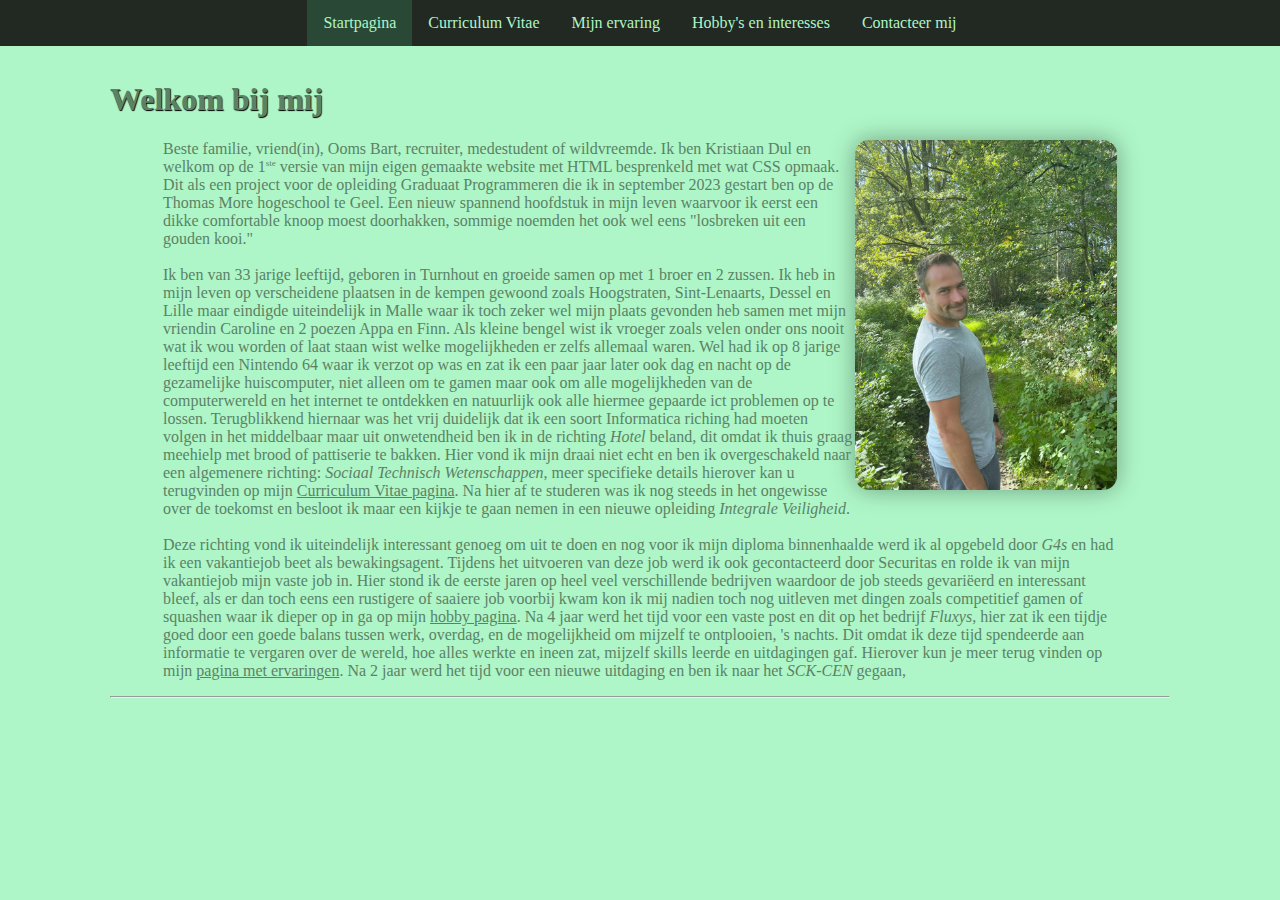
==== index.html @ ca571c6f "1ste upload van alle paginas en afbeeldingen" ====
<!DOCTYPE html>
<html lang="en">
<head>
    <meta charset="UTF-8">
    <meta name="viewport" content="width=device-width, initial-scale=1.0">
    <title>Project 1 Dul Kristiaan</title>
    <link rel="stylesheet" href="style.css">
    <style>
        body{
            background-color: #AEF6C7;
            color: #5B8266;
            padding:10px;
            margin-left: 100px;
            margin-right: 100px;
            margin-top: 50px;
        }

    </style>
</head>
<body>
    <nav>
        <ul class="navigatie1">
            <li class="active"><a href="index.html">Startpagina</a></li>
            <li class="inactive"><a href="cv.html">Curriculum Vitae</a></li>
            <li class="inactive"><a href="ervaring.html">Mijn ervaring</a></li>
            <li class="inactive"><a href="hobby.html">Hobby's en interesses</a></li>
            <li class="inactive"><a href="contact.html">Contacteer mij</a></li>
        </ul>
    </nav>

    <h1>Welkom bij mij</h1>
    <div>
        <p><img src="afbeeldingen/dulnatuur.jpg" class="imgindex" title="Kristiaan Dul" alt="Dulindenatuur"> Beste familie, vriend(in), Ooms Bart, recruiter, 
         medestudent of wildvreemde. Ik ben Kristiaan Dul en welkom op de 1<sup class="super">ste</sup> versie van mijn eigen gemaakte website met HTML besprenkeld met 
         wat CSS opmaak. Dit als een project voor de opleiding Graduaat Programmeren die ik in september 2023 gestart ben op de Thomas More hogeschool te Geel. 
         Een nieuw spannend hoofdstuk in mijn leven waarvoor ik eerst een dikke comfortable knoop moest doorhakken, sommige noemden het ook wel eens "losbreken uit een gouden kooi."
        <br> <br>
         Ik ben van 33 jarige leeftijd, geboren in Turnhout en groeide samen op met 1 broer en 2 zussen. Ik heb in mijn leven op verscheidene plaatsen in de kempen gewoond zoals 
         Hoogstraten, Sint-Lenaarts, Dessel en Lille maar eindigde uiteindelijk in Malle waar ik toch zeker wel mijn plaats gevonden heb samen met mijn vriendin Caroline en 2 poezen Appa en Finn. 
         Als kleine bengel wist ik vroeger zoals velen onder ons nooit wat ik wou worden of laat staan wist welke mogelijkheden er zelfs allemaal waren. Wel had ik op 8 jarige leeftijd 
         een Nintendo 64 waar ik verzot op was en zat ik een paar jaar later ook dag en nacht op de gezamelijke huiscomputer, niet alleen om te gamen maar ook om alle mogelijkheden van 
         de computerwereld en het internet te ontdekken en natuurlijk ook alle hiermee gepaarde ict problemen op te lossen. Terugblikkend hiernaar was het vrij duidelijk dat ik een soort Informatica 
         riching had moeten volgen in het middelbaar maar uit onwetendheid ben ik in de richting <i>Hotel</i> beland, dit omdat ik thuis graag meehielp met brood of pattiserie te bakken. 
         Hier vond ik mijn draai niet echt en ben ik overgeschakeld naar een algemenere richting: <i>Sociaal Technisch Wetenschappen</i>, meer specifieke details hierover kan u terugvinden op mijn 
         <a href="cv.html" title="Curriculum Vitae" class="linkindex">Curriculum Vitae pagina</a>. Na hier af te studeren was ik nog steeds in het ongewisse over de toekomst en besloot ik maar een 
         kijkje te gaan nemen in een nieuwe opleiding <i>Integrale Veiligheid</i>. 
        <br> <br>
        Deze richting vond ik uiteindelijk interessant genoeg om uit te doen en nog voor ik mijn diploma binnenhaalde werd ik al opgebeld door <i>G4s</i> en had ik een vakantiejob beet als bewakingsagent. 
        Tijdens het uitvoeren van deze job werd ik ook gecontacteerd door Securitas en rolde ik van mijn vakantiejob mijn vaste job in. Hier stond ik de eerste jaren op heel veel verschillende bedrijven 
        waardoor de job steeds gevariëerd en interessant bleef, als er dan toch eens een rustigere of saaiere job voorbij kwam kon ik mij nadien toch nog uitleven met dingen zoals competitief 
        gamen of squashen waar ik dieper op in ga op mijn <a href="hobby.html" title="Hobbies" class="linkindex">hobby pagina</a>. Na 4 jaar werd het tijd voor een vaste post en dit op het bedrijf 
        <i>Fluxys</i>, hier zat ik een tijdje goed door een goede balans tussen werk, overdag, en de mogelijkheid om mijzelf te ontplooien, 's nachts. Dit omdat ik deze tijd spendeerde aan informatie 
        te vergaren over de wereld, hoe alles werkte en ineen zat, mijzelf skills leerde en uitdagingen gaf. Hierover kun je meer terug vinden op mijn <a href="ervaring.html" title="Ervaringen" class="linkindex">pagina met ervaringen</a>. 
        Na 2 jaar werd het tijd voor een nieuwe uitdaging en ben ik naar het <i>SCK-CEN</i> gegaan, 
    </p>
    </div>
    <hr>
</body>
</html>
---- style.css ----
/* -----algemene stijl----- moet nog alternatieve font komen*/
body{
    font-family: Sylfaen;
}
div{
    padding-left: 5%;
    padding-right: 5%;
}
h1, h2{
    text-shadow: 0.7px 0.7px 1px #000;
}

.super{
    font-size: xx-small;
}

    /* ----- navigatie balk ----- */
.navigatie1{
    top: 0;
    left: 0;
    right: 0;
    background-color: #212922;
    position: fixed; 
    width: 100%;
    display: flex;
    justify-content: center;
}
.navigatie1 a{
    display:flex;
    padding-top: 14px;
    padding-bottom: 14px;
    padding-left: 16px;
    padding-right: 16px;
    color: #AEF6C7;
    text-decoration: none;
}
ul {
    list-style-type: none;
    margin: 0;
    padding: 0;
    display: flex;
}
.navigatie1 li{
    float: left;
}
.inactive:hover{
    background-color: #3E6259;
    opacity: 80%;
}
.active{
    background-color: #294936;
}
.active:hover{
    background-color: #294936;
    opacity: 80%;
}

    /* ----- Startpagina of Index----- */
.imgindex{
    width: auto;
    height: 350px;
    float: right;
    border-radius: 14px;
    box-shadow: 0 0 25px rgba(0, 0, 0, 0.35);
}
.linkindex{
    color: #5B8266;
}

    /* ----- Tabel of Curriculum Vitae ----- */
.tabel {
    border-collapse: collapse;
    border-radius: 15px 15px 0 0;
    overflow: hidden;
    font-size: 0.9em;
    min-width: 400px;
    box-shadow: 0 0 25px rgba(0, 0, 0, 0.55);
    width: 100%;
    caption-side: bottom;
    background-color: #294936;
}

.tabel td{    
    border-bottom: #212922 1.2px solid;
    border-right: #212922 1.2px solid;
    height: 35px;
}
.tabeltitel{
    padding-left: 20px;
    font-weight: 700;
    font-size: larger;
}
.tabeltitel2{
    text-align: center;
}
.bgcolmns{
    background-color: #AEF6C7;
    color: #294936;
    padding-left: 30px;
}
.bgcolmns2{
    background-color: #9af3b9 ;
    color: #294936;
    padding-left: 30px;
}
#fotocolumn1{
    width: 200px;
}


/* ----- Ervarings pagina ----- */



/* ----- Hobby Pagina ----- */
.containertitel{
    width: 25%;
    height: 30px;
    display: flex;
    padding: 0px;
    padding-top: 0px;
    padding-left: 0px;
    margin-bottom: 0px;   
    border-radius: 15px 15px 0px 0px;
    overflow: hidden; 
    box-shadow: 0 0 25px rgba(0, 0, 0, 0.55);
    background-color: #294936;
    color: #AEF6C7;
}
.container2eerste{
    width: 90%;
    display: flex;
    padding: 0px;
    padding-top: 0px;
    padding-left: 0px;
    margin-bottom: 30px;
    margin-left: 5%;
    border-radius: 0px 15px 15px 15px;
    overflow: hidden;
    border-bottom: #212922 solid 1.5px; 
    box-shadow: 0 0 25px rgba(0, 0, 0, 0.55);
    background-color: #AEF6C7;
    color: #294936;
}
.container2rest{
    width: 90%;
    display: flex;
    padding: 0px;
    padding-top: 0px;
    padding-left: 0px;
    margin-bottom: 30px;
    margin-left: 5%;
    border-radius: 15px 15px 15px 15px;
    overflow: hidden;
    border-bottom: #212922 solid 1.5px; 
    box-shadow: 0 0 25px rgba(0, 0, 0, 0.55);
    background-color: #AEF6C7;
    color: #294936;
}
.h2hobby{
    margin-left: 20px;
    margin-top: 2px;
    margin-bottom: 0;
    padding: 0;
    font-size: larger;
}
p1{
    margin-left: 10px;
    margin-top: 5px;
}
.imghobby{
    width: 300px;
    height: auto;
}

/* ----- Contact pagina ----- */
.contact{
    float: right;

}
form{
    width: 30%;
    max-width: 245px;
    min-width: 245px;
    padding: 12px 20px;
    margin-left: 5%;
    border-radius: 15px 15px 15px 15px;
    border-bottom: #212922 solid 1.5px; 
    box-shadow: 0 0 25px rgba(0, 0, 0, 0.55);
    background-color: #294936;
    color: #AEF6C7;
}
.divform{
    padding: 2.5px;
}

.invoer{
    background-color: #78ce96;
    display: flex;
}

.imgcontact{
    width: 550px;
    height: auto;
    border-radius: 15px 15px 15px 15px;
    border-bottom: #212922 solid 1.5px; 
    box-shadow: 0 0 25px rgba(0, 0, 0, 0.55);
}
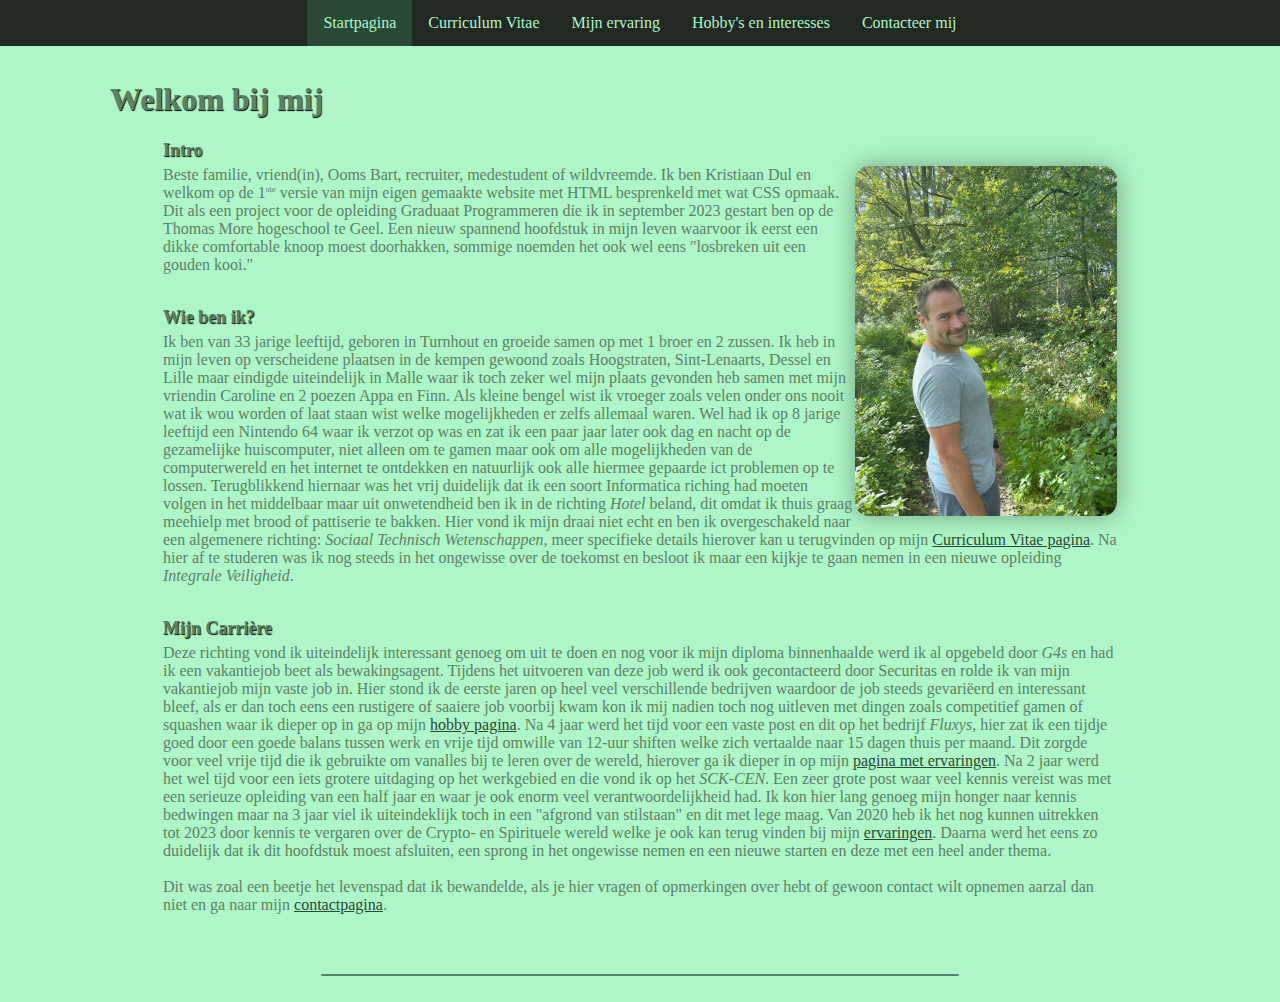
==== commit 9b1fff9a: "2de update van mijn website, bijna klaar" ====
--- a/index.html
+++ b/index.html
@@ -13,6 +13,10 @@
             margin-left: 100px;
             margin-right: 100px;
             margin-top: 50px;
+        }
+        h2{
+            font-size: large;
+            margin-bottom: 5px;
         }
 
     </style>
@@ -30,11 +34,13 @@
 
     <h1>Welkom bij mij</h1>
     <div>
-        <p><img src="afbeeldingen/dulnatuur.jpg" class="imgindex" title="Kristiaan Dul" alt="Dulindenatuur"> Beste familie, vriend(in), Ooms Bart, recruiter, 
+        
+        <p><h2>Intro</h2><img src="afbeeldingen/dulnatuur.jpg" class="imgindex" title="Kristiaan Dul" alt="Dulindenatuur"> Beste familie, vriend(in), Ooms Bart, recruiter, 
          medestudent of wildvreemde. Ik ben Kristiaan Dul en welkom op de 1<sup class="super">ste</sup> versie van mijn eigen gemaakte website met HTML besprenkeld met 
          wat CSS opmaak. Dit als een project voor de opleiding Graduaat Programmeren die ik in september 2023 gestart ben op de Thomas More hogeschool te Geel. 
          Een nieuw spannend hoofdstuk in mijn leven waarvoor ik eerst een dikke comfortable knoop moest doorhakken, sommige noemden het ook wel eens "losbreken uit een gouden kooi."
         <br> <br>
+        <h2>Wie ben ik?</h2>
          Ik ben van 33 jarige leeftijd, geboren in Turnhout en groeide samen op met 1 broer en 2 zussen. Ik heb in mijn leven op verscheidene plaatsen in de kempen gewoond zoals 
          Hoogstraten, Sint-Lenaarts, Dessel en Lille maar eindigde uiteindelijk in Malle waar ik toch zeker wel mijn plaats gevonden heb samen met mijn vriendin Caroline en 2 poezen Appa en Finn. 
          Als kleine bengel wist ik vroeger zoals velen onder ons nooit wat ik wou worden of laat staan wist welke mogelijkheden er zelfs allemaal waren. Wel had ik op 8 jarige leeftijd 
@@ -45,15 +51,22 @@
          <a href="cv.html" title="Curriculum Vitae" class="linkindex">Curriculum Vitae pagina</a>. Na hier af te studeren was ik nog steeds in het ongewisse over de toekomst en besloot ik maar een 
          kijkje te gaan nemen in een nieuwe opleiding <i>Integrale Veiligheid</i>. 
         <br> <br>
+        <h2>Mijn Carrière</h2>
         Deze richting vond ik uiteindelijk interessant genoeg om uit te doen en nog voor ik mijn diploma binnenhaalde werd ik al opgebeld door <i>G4s</i> en had ik een vakantiejob beet als bewakingsagent. 
         Tijdens het uitvoeren van deze job werd ik ook gecontacteerd door Securitas en rolde ik van mijn vakantiejob mijn vaste job in. Hier stond ik de eerste jaren op heel veel verschillende bedrijven 
         waardoor de job steeds gevariëerd en interessant bleef, als er dan toch eens een rustigere of saaiere job voorbij kwam kon ik mij nadien toch nog uitleven met dingen zoals competitief 
         gamen of squashen waar ik dieper op in ga op mijn <a href="hobby.html" title="Hobbies" class="linkindex">hobby pagina</a>. Na 4 jaar werd het tijd voor een vaste post en dit op het bedrijf 
-        <i>Fluxys</i>, hier zat ik een tijdje goed door een goede balans tussen werk, overdag, en de mogelijkheid om mijzelf te ontplooien, 's nachts. Dit omdat ik deze tijd spendeerde aan informatie 
-        te vergaren over de wereld, hoe alles werkte en ineen zat, mijzelf skills leerde en uitdagingen gaf. Hierover kun je meer terug vinden op mijn <a href="ervaring.html" title="Ervaringen" class="linkindex">pagina met ervaringen</a>. 
-        Na 2 jaar werd het tijd voor een nieuwe uitdaging en ben ik naar het <i>SCK-CEN</i> gegaan, 
+        <i>Fluxys</i>, hier zat ik een tijdje goed door een goede balans tussen werk en vrije tijd omwille van 12-uur shiften welke zich vertaalde naar 15 dagen thuis per maand. Dit zorgde voor veel vrije tijd 
+        die ik gebruikte om vanalles bij te leren over de wereld, hierover ga ik dieper in op mijn <a href="ervaring.html" title="Ervaringen" class="linkindex">pagina met ervaringen</a>. 
+        Na 2 jaar werd het wel tijd voor een iets grotere uitdaging op het werkgebied en die vond ik op het <i>SCK-CEN</i>. Een zeer grote post waar veel kennis vereist was met een serieuze opleiding van 
+        een half jaar en waar je ook enorm veel verantwoordelijkheid had. Ik kon hier lang genoeg mijn honger naar kennis bedwingen maar na 3 jaar viel ik uiteindeklijk toch in een "afgrond van stilstaan" en dit met lege maag. 
+        Van 2020 heb ik het nog kunnen uitrekken tot 2023 door kennis te vergaren over de Crypto- en Spirituele wereld welke je ook kan terug vinden bij mijn <a href="ervaring.html" title="Ervaringen" class="linkindex">ervaringen</a>. 
+        Daarna werd het eens zo duidelijk dat ik dit hoofdstuk moest afsluiten, een sprong in het ongewisse nemen en een nieuwe starten en deze met een heel ander thema.
+        <br><br>
+        Dit was zoal een beetje het levenspad dat ik bewandelde, als je hier vragen of opmerkingen over hebt of gewoon contact wilt opnemen aarzal dan niet en ga naar mijn <a href="contact.html" title="Contact" class="linkindex">contactpagina</a>.
     </p>
     </div>
+    <br><br>
     <hr>
 </body>
 </html>--- a/style.css
+++ b/style.css
@@ -12,6 +12,25 @@
 
 .super{
     font-size: xx-small;
+}
+hr{
+    width: 60%;
+    border: #5B8266 solid 1.5px;
+    border-radius: 2px;
+}
+.linkindex{ 
+    color: #294936;
+}
+.linkindex:hover{
+    background-color: #5B8266;
+    color: #AEF6C7;
+}
+.linkindex:visited:hover{
+    background-color: #5B8266;
+    color: #AEF6C7;
+}
+.linkindex:visited{
+    color: #5B8266;
 }
 
     /* ----- navigatie balk ----- */
@@ -63,8 +82,19 @@
     border-radius: 14px;
     box-shadow: 0 0 25px rgba(0, 0, 0, 0.35);
 }
-.linkindex{
-    color: #5B8266;
+.divindex{
+    width: 70%;
+    height: 30px;
+    display: flex;
+    padding: 0px;
+    padding-top: 0px;
+    padding-left: 0px;
+    margin-bottom: 0px;   
+    border-radius: 15px 15px 0px 0px;
+    overflow: hidden; 
+    box-shadow: 0 0 25px rgba(0, 0, 0, 0.55);
+    background-color: #294936;
+    color: #AEF6C7;
 }
 
     /* ----- Tabel of Curriculum Vitae ----- */
@@ -108,8 +138,16 @@
 }
 
 
-/* ----- Ervarings pagina ----- */
-
+/* ----- Ervaring pagina ----- */
+.lijst{
+    margin-left: 40%;
+    background-color: #294936;
+    border: #294936 solid 8px;
+    color: #AEF6C7;
+    border-radius: 8px;
+    width: fit-content;
+    box-shadow: 0 0 25px rgba(0, 0, 0, 0.55);
+}
 
 
 /* ----- Hobby Pagina ----- */
@@ -166,7 +204,7 @@
 }
 p1{
     margin-left: 10px;
-    margin-top: 5px;
+    margin-top: 10px;
 }
 .imghobby{
     width: 300px;
@@ -176,19 +214,29 @@
 /* ----- Contact pagina ----- */
 .contact{
     float: right;
-
+    max-width: 160px;
+    min-width: 160px;
+    padding: 12px 20px;
+    margin-left: 5%;
+    border-radius: 15px 15px 15px 15px;
+    border-bottom: #212922 solid 1.5px; 
+    box-shadow: 0 0 25px rgba(0, 0, 0, 0.55);
+    background-color: #294936;
+    color: #AEF6C7;
 }
 form{
     width: 30%;
     max-width: 245px;
     min-width: 245px;
     padding: 12px 20px;
-    margin-left: 5%;
-    border-radius: 15px 15px 15px 15px;
-    border-bottom: #212922 solid 1.5px; 
-    box-shadow: 0 0 25px rgba(0, 0, 0, 0.55);
-    background-color: #294936;
-    color: #AEF6C7;
+    border-radius: 15px 15px 15px 15px;
+    border-bottom: #212922 solid 1.5px; 
+    box-shadow: 0 0 25px rgba(0, 0, 0, 0.55);
+    background-color: #294936;
+    color: #AEF6C7;
+    position: absolute;
+    left: 32%;
+    right: 32%;
 }
 .divform{
     padding: 2.5px;
@@ -200,8 +248,9 @@
 }
 
 .imgcontact{
-    width: 550px;
+    width: 90%;
     height: auto;
+    margin-left: 5%;
     border-radius: 15px 15px 15px 15px;
     border-bottom: #212922 solid 1.5px; 
     box-shadow: 0 0 25px rgba(0, 0, 0, 0.55);
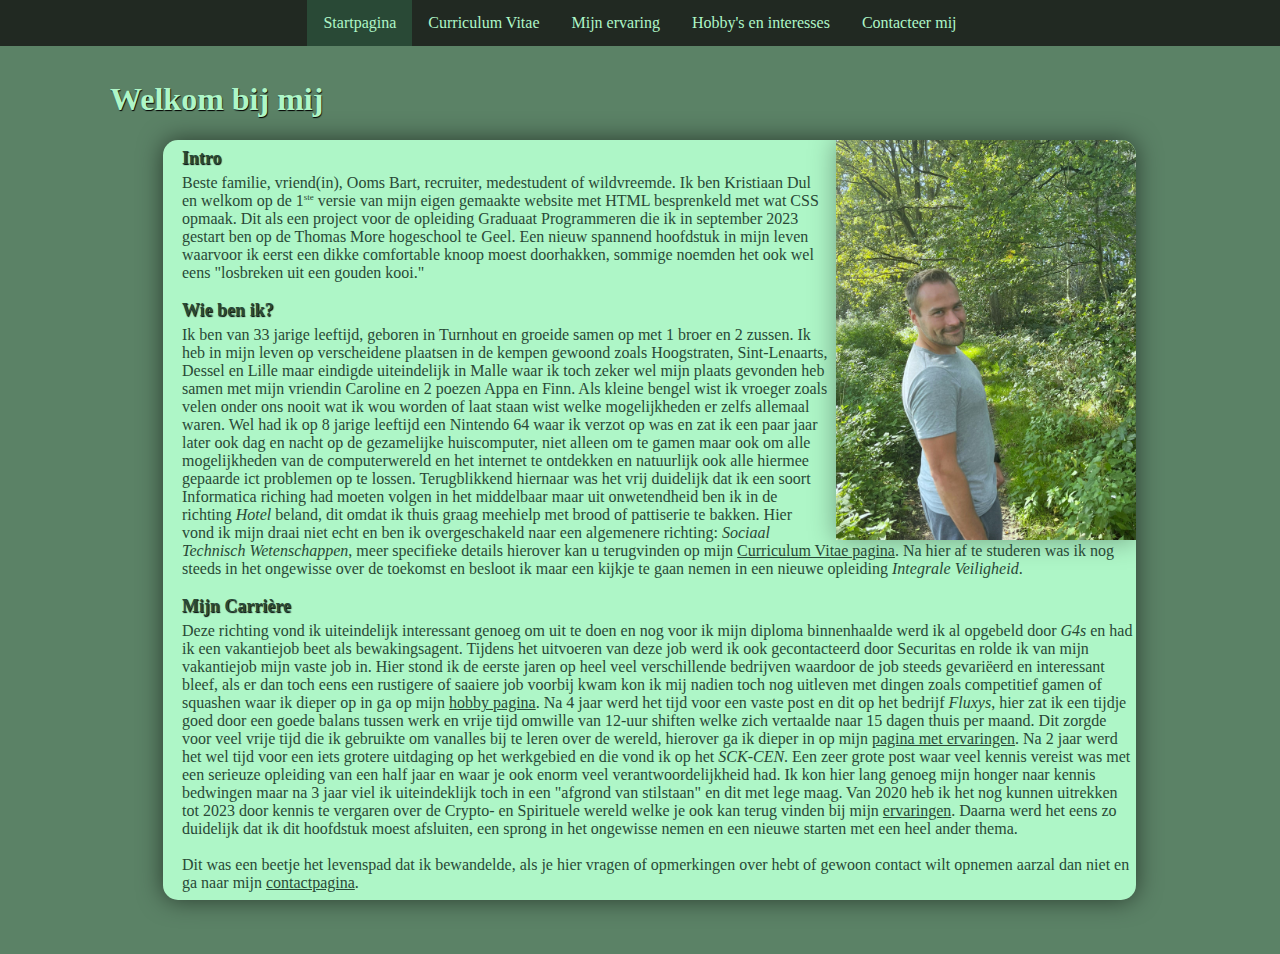
==== commit 709aace2: "website is klaar, misschien nog een paar dingen controleren en aanpassen vóór 0:00u" ====
--- a/index.html
+++ b/index.html
@@ -1,25 +1,11 @@
 <!DOCTYPE html>
 <html lang="en">
 <head>
+    <link rel="icon" href="afbeeldingen/faviconDK.png" type="image/x-icon">
     <meta charset="UTF-8">
     <meta name="viewport" content="width=device-width, initial-scale=1.0">
     <title>Project 1 Dul Kristiaan</title>
     <link rel="stylesheet" href="style.css">
-    <style>
-        body{
-            background-color: #AEF6C7;
-            color: #5B8266;
-            padding:10px;
-            margin-left: 100px;
-            margin-right: 100px;
-            margin-top: 50px;
-        }
-        h2{
-            font-size: large;
-            margin-bottom: 5px;
-        }
-
-    </style>
 </head>
 <body>
     <nav>
@@ -33,40 +19,41 @@
     </nav>
 
     <h1>Welkom bij mij</h1>
-    <div>
-        
-        <p><h2>Intro</h2><img src="afbeeldingen/dulnatuur.jpg" class="imgindex" title="Kristiaan Dul" alt="Dulindenatuur"> Beste familie, vriend(in), Ooms Bart, recruiter, 
-         medestudent of wildvreemde. Ik ben Kristiaan Dul en welkom op de 1<sup class="super">ste</sup> versie van mijn eigen gemaakte website met HTML besprenkeld met 
-         wat CSS opmaak. Dit als een project voor de opleiding Graduaat Programmeren die ik in september 2023 gestart ben op de Thomas More hogeschool te Geel. 
-         Een nieuw spannend hoofdstuk in mijn leven waarvoor ik eerst een dikke comfortable knoop moest doorhakken, sommige noemden het ook wel eens "losbreken uit een gouden kooi."
-        <br> <br>
-        <h2>Wie ben ik?</h2>
-         Ik ben van 33 jarige leeftijd, geboren in Turnhout en groeide samen op met 1 broer en 2 zussen. Ik heb in mijn leven op verscheidene plaatsen in de kempen gewoond zoals 
-         Hoogstraten, Sint-Lenaarts, Dessel en Lille maar eindigde uiteindelijk in Malle waar ik toch zeker wel mijn plaats gevonden heb samen met mijn vriendin Caroline en 2 poezen Appa en Finn. 
-         Als kleine bengel wist ik vroeger zoals velen onder ons nooit wat ik wou worden of laat staan wist welke mogelijkheden er zelfs allemaal waren. Wel had ik op 8 jarige leeftijd 
-         een Nintendo 64 waar ik verzot op was en zat ik een paar jaar later ook dag en nacht op de gezamelijke huiscomputer, niet alleen om te gamen maar ook om alle mogelijkheden van 
-         de computerwereld en het internet te ontdekken en natuurlijk ook alle hiermee gepaarde ict problemen op te lossen. Terugblikkend hiernaar was het vrij duidelijk dat ik een soort Informatica 
-         riching had moeten volgen in het middelbaar maar uit onwetendheid ben ik in de richting <i>Hotel</i> beland, dit omdat ik thuis graag meehielp met brood of pattiserie te bakken. 
-         Hier vond ik mijn draai niet echt en ben ik overgeschakeld naar een algemenere richting: <i>Sociaal Technisch Wetenschappen</i>, meer specifieke details hierover kan u terugvinden op mijn 
-         <a href="cv.html" title="Curriculum Vitae" class="linkindex">Curriculum Vitae pagina</a>. Na hier af te studeren was ik nog steeds in het ongewisse over de toekomst en besloot ik maar een 
-         kijkje te gaan nemen in een nieuwe opleiding <i>Integrale Veiligheid</i>. 
-        <br> <br>
-        <h2>Mijn Carrière</h2>
-        Deze richting vond ik uiteindelijk interessant genoeg om uit te doen en nog voor ik mijn diploma binnenhaalde werd ik al opgebeld door <i>G4s</i> en had ik een vakantiejob beet als bewakingsagent. 
-        Tijdens het uitvoeren van deze job werd ik ook gecontacteerd door Securitas en rolde ik van mijn vakantiejob mijn vaste job in. Hier stond ik de eerste jaren op heel veel verschillende bedrijven 
-        waardoor de job steeds gevariëerd en interessant bleef, als er dan toch eens een rustigere of saaiere job voorbij kwam kon ik mij nadien toch nog uitleven met dingen zoals competitief 
-        gamen of squashen waar ik dieper op in ga op mijn <a href="hobby.html" title="Hobbies" class="linkindex">hobby pagina</a>. Na 4 jaar werd het tijd voor een vaste post en dit op het bedrijf 
-        <i>Fluxys</i>, hier zat ik een tijdje goed door een goede balans tussen werk en vrije tijd omwille van 12-uur shiften welke zich vertaalde naar 15 dagen thuis per maand. Dit zorgde voor veel vrije tijd 
-        die ik gebruikte om vanalles bij te leren over de wereld, hierover ga ik dieper in op mijn <a href="ervaring.html" title="Ervaringen" class="linkindex">pagina met ervaringen</a>. 
-        Na 2 jaar werd het wel tijd voor een iets grotere uitdaging op het werkgebied en die vond ik op het <i>SCK-CEN</i>. Een zeer grote post waar veel kennis vereist was met een serieuze opleiding van 
-        een half jaar en waar je ook enorm veel verantwoordelijkheid had. Ik kon hier lang genoeg mijn honger naar kennis bedwingen maar na 3 jaar viel ik uiteindeklijk toch in een "afgrond van stilstaan" en dit met lege maag. 
-        Van 2020 heb ik het nog kunnen uitrekken tot 2023 door kennis te vergaren over de Crypto- en Spirituele wereld welke je ook kan terug vinden bij mijn <a href="ervaring.html" title="Ervaringen" class="linkindex">ervaringen</a>. 
-        Daarna werd het eens zo duidelijk dat ik dit hoofdstuk moest afsluiten, een sprong in het ongewisse nemen en een nieuwe starten en deze met een heel ander thema.
-        <br><br>
-        Dit was zoal een beetje het levenspad dat ik bewandelde, als je hier vragen of opmerkingen over hebt of gewoon contact wilt opnemen aarzal dan niet en ga naar mijn <a href="contact.html" title="Contact" class="linkindex">contactpagina</a>.
-    </p>
-    </div>
+        <div>
+            <div class="divpapier">
+                <img src="afbeeldingen/dulnatuur.jpg" class="imgindex" title="Kristiaan Dul" alt="Dulindenatuur">
+                <p><h2>Intro</h2> Beste familie, vriend(in), Ooms Bart, recruiter, 
+                 medestudent of wildvreemde. Ik ben Kristiaan Dul en welkom op de 1<sup class="super">ste</sup> versie van mijn eigen gemaakte website met HTML besprenkeld met 
+                wat CSS opmaak. Dit als een project voor de opleiding Graduaat Programmeren die ik in september 2023 gestart ben op de Thomas More hogeschool te Geel. 
+                Een nieuw spannend hoofdstuk in mijn leven waarvoor ik eerst een dikke comfortable knoop moest doorhakken, sommige noemden het ook wel eens "losbreken uit een gouden kooi."
+                <br> <br>
+                <h2>Wie ben ik?</h2>
+                Ik ben van 33 jarige leeftijd, geboren in Turnhout en groeide samen op met 1 broer en 2 zussen. Ik heb in mijn leven op verscheidene plaatsen in de kempen gewoond zoals 
+                Hoogstraten, Sint-Lenaarts, Dessel en Lille maar eindigde uiteindelijk in Malle waar ik toch zeker wel mijn plaats gevonden heb samen met mijn vriendin Caroline en 2 poezen Appa en Finn. 
+                Als kleine bengel wist ik vroeger zoals velen onder ons nooit wat ik wou worden of laat staan wist welke mogelijkheden er zelfs allemaal waren. Wel had ik op 8 jarige leeftijd 
+                een Nintendo 64 waar ik verzot op was en zat ik een paar jaar later ook dag en nacht op de gezamelijke huiscomputer, niet alleen om te gamen maar ook om alle mogelijkheden van 
+                de computerwereld en het internet te ontdekken en natuurlijk ook alle hiermee gepaarde ict problemen op te lossen. Terugblikkend hiernaar was het vrij duidelijk dat ik een soort Informatica 
+                riching had moeten volgen in het middelbaar maar uit onwetendheid ben ik in de richting <i>Hotel</i> beland, dit omdat ik thuis graag meehielp met brood of pattiserie te bakken. 
+                Hier vond ik mijn draai niet echt en ben ik overgeschakeld naar een algemenere richting: <i>Sociaal Technisch Wetenschappen</i>, meer specifieke details hierover kan u terugvinden op mijn 
+                <a href="cv.html" title="Curriculum Vitae" class="linkindex">Curriculum Vitae pagina</a>. Na hier af te studeren was ik nog steeds in het ongewisse over de toekomst en besloot ik maar een 
+                kijkje te gaan nemen in een nieuwe opleiding <i>Integrale Veiligheid</i>. 
+                <br> <br>
+                <h2>Mijn Carrière</h2>
+                Deze richting vond ik uiteindelijk interessant genoeg om uit te doen en nog voor ik mijn diploma binnenhaalde werd ik al opgebeld door <i>G4s</i> en had ik een vakantiejob beet als bewakingsagent. 
+                Tijdens het uitvoeren van deze job werd ik ook gecontacteerd door Securitas en rolde ik van mijn vakantiejob mijn vaste job in. Hier stond ik de eerste jaren op heel veel verschillende bedrijven 
+                waardoor de job steeds gevariëerd en interessant bleef, als er dan toch eens een rustigere of saaiere job voorbij kwam kon ik mij nadien toch nog uitleven met dingen zoals competitief 
+                gamen of squashen waar ik dieper op in ga op mijn <a href="hobby.html" title="Hobbies" class="linkindex">hobby pagina</a>. Na 4 jaar werd het tijd voor een vaste post en dit op het bedrijf 
+                <i>Fluxys</i>, hier zat ik een tijdje goed door een goede balans tussen werk en vrije tijd omwille van 12-uur shiften welke zich vertaalde naar 15 dagen thuis per maand. Dit zorgde voor veel vrije tijd 
+                die ik gebruikte om vanalles bij te leren over de wereld, hierover ga ik dieper in op mijn <a href="ervaring.html" title="Ervaringen" class="linkindex">pagina met ervaringen</a>. 
+                Na 2 jaar werd het wel tijd voor een iets grotere uitdaging op het werkgebied en die vond ik op het <i>SCK-CEN</i>. Een zeer grote post waar veel kennis vereist was met een serieuze opleiding van 
+                een half jaar en waar je ook enorm veel verantwoordelijkheid had. Ik kon hier lang genoeg mijn honger naar kennis bedwingen maar na 3 jaar viel ik uiteindeklijk toch in een "afgrond van stilstaan" en dit met lege maag. 
+                Van 2020 heb ik het nog kunnen uitrekken tot 2023 door kennis te vergaren over de Crypto- en Spirituele wereld welke je ook kan terug vinden bij mijn <a href="ervaring.html" title="Ervaringen" class="linkindex">ervaringen</a>. 
+                Daarna werd het eens zo duidelijk dat ik dit hoofdstuk moest afsluiten, een sprong in het ongewisse nemen en een nieuwe starten met een heel ander thema.
+                <br><br>
+                Dit was een beetje het levenspad dat ik bewandelde, als je hier vragen of opmerkingen over hebt of gewoon contact wilt opnemen aarzal dan niet en ga naar mijn <a href="contact.html" title="Contact" class="linkindex">contactpagina</a>.
+                </p>
+            </div>
+        </div>
     <br><br>
-    <hr>
 </body>
 </html>--- a/style.css
+++ b/style.css
@@ -1,22 +1,35 @@
     /* -----algemene stijl----- moet nog alternatieve font komen*/
 body{
     font-family: Sylfaen;
+    background-color: #5B8266;
+    color: #AEF6C7;
+    padding:10px;
+    margin-left: 100px;
+    margin-right: 100px;
+    margin-top: 50px;
 }
 div{
     padding-left: 5%;
     padding-right: 5%;
 }
+p{
+    margin: 8px;
+}
 h1, h2{
     text-shadow: 0.7px 0.7px 1px #000;
 }
-
+h2{
+    font-size: large;
+    margin-bottom: 5px;
+    margin-top: 0;
+    margin-left: 0px;
+}
 .super{
     font-size: xx-small;
 }
 hr{
     width: 60%;
-    border: #5B8266 solid 1.5px;
-    border-radius: 2px;
+    border: #294936 solid 0.1px;
 }
 .linkindex{ 
     color: #294936;
@@ -32,8 +45,20 @@
 .linkindex:visited{
     color: #5B8266;
 }
+.divpapier{
+    width: 100%;
+    padding: 0px;
+    padding-top: 0px;
+    padding-left: 19px;
+    border-radius: 15px 15px 15px 15px;
+    overflow: hidden; 
+    box-shadow: 0 0 25px rgba(0, 0, 0, 0.55);
+    background-color: #AEF6C7;
+    color: #294936;
+}
 
     /* ----- navigatie balk ----- */
+
 .navigatie1{
     top: 0;
     left: 0;
@@ -75,29 +100,19 @@
 }
 
     /* ----- Startpagina of Index----- */
+
 .imgindex{
     width: auto;
-    height: 350px;
+    height: 400px;
     float: right;
-    border-radius: 14px;
+    margin-left: 8px;
+    margin-left: 8px;
+    border-radius: 0px 0px 0px 0px;
     box-shadow: 0 0 25px rgba(0, 0, 0, 0.35);
 }
-.divindex{
-    width: 70%;
-    height: 30px;
-    display: flex;
-    padding: 0px;
-    padding-top: 0px;
-    padding-left: 0px;
-    margin-bottom: 0px;   
-    border-radius: 15px 15px 0px 0px;
-    overflow: hidden; 
-    box-shadow: 0 0 25px rgba(0, 0, 0, 0.55);
-    background-color: #294936;
-    color: #AEF6C7;
-}
 
     /* ----- Tabel of Curriculum Vitae ----- */
+
 .tabel {
     border-collapse: collapse;
     border-radius: 15px 15px 0 0;
@@ -139,8 +154,11 @@
 
 
 /* ----- Ervaring pagina ----- */
+
 .lijst{
-    margin-left: 40%;
+    position: relative;
+    left: 35%;
+    right: 35%;
     background-color: #294936;
     border: #294936 solid 8px;
     color: #AEF6C7;
@@ -151,6 +169,7 @@
 
 
 /* ----- Hobby Pagina ----- */
+
 .containertitel{
     width: 25%;
     height: 30px;
@@ -200,7 +219,7 @@
     margin-top: 2px;
     margin-bottom: 0;
     padding: 0;
-    font-size: larger;
+    font-size: large;
 }
 p1{
     margin-left: 10px;
@@ -212,6 +231,7 @@
 }
 
 /* ----- Contact pagina ----- */
+
 .contact{
     float: right;
     max-width: 160px;
@@ -234,23 +254,21 @@
     box-shadow: 0 0 25px rgba(0, 0, 0, 0.55);
     background-color: #294936;
     color: #AEF6C7;
-    position: absolute;
-    left: 32%;
-    right: 32%;
+    margin-left: 30%;
 }
 .divform{
     padding: 2.5px;
 }
 
 .invoer{
-    background-color: #78ce96;
+    background-color: #AEF6C7;
     display: flex;
 }
 
 .imgcontact{
-    width: 90%;
+    width: 100%;
     height: auto;
-    margin-left: 5%;
+    margin: 0%;
     border-radius: 15px 15px 15px 15px;
     border-bottom: #212922 solid 1.5px; 
     box-shadow: 0 0 25px rgba(0, 0, 0, 0.55);
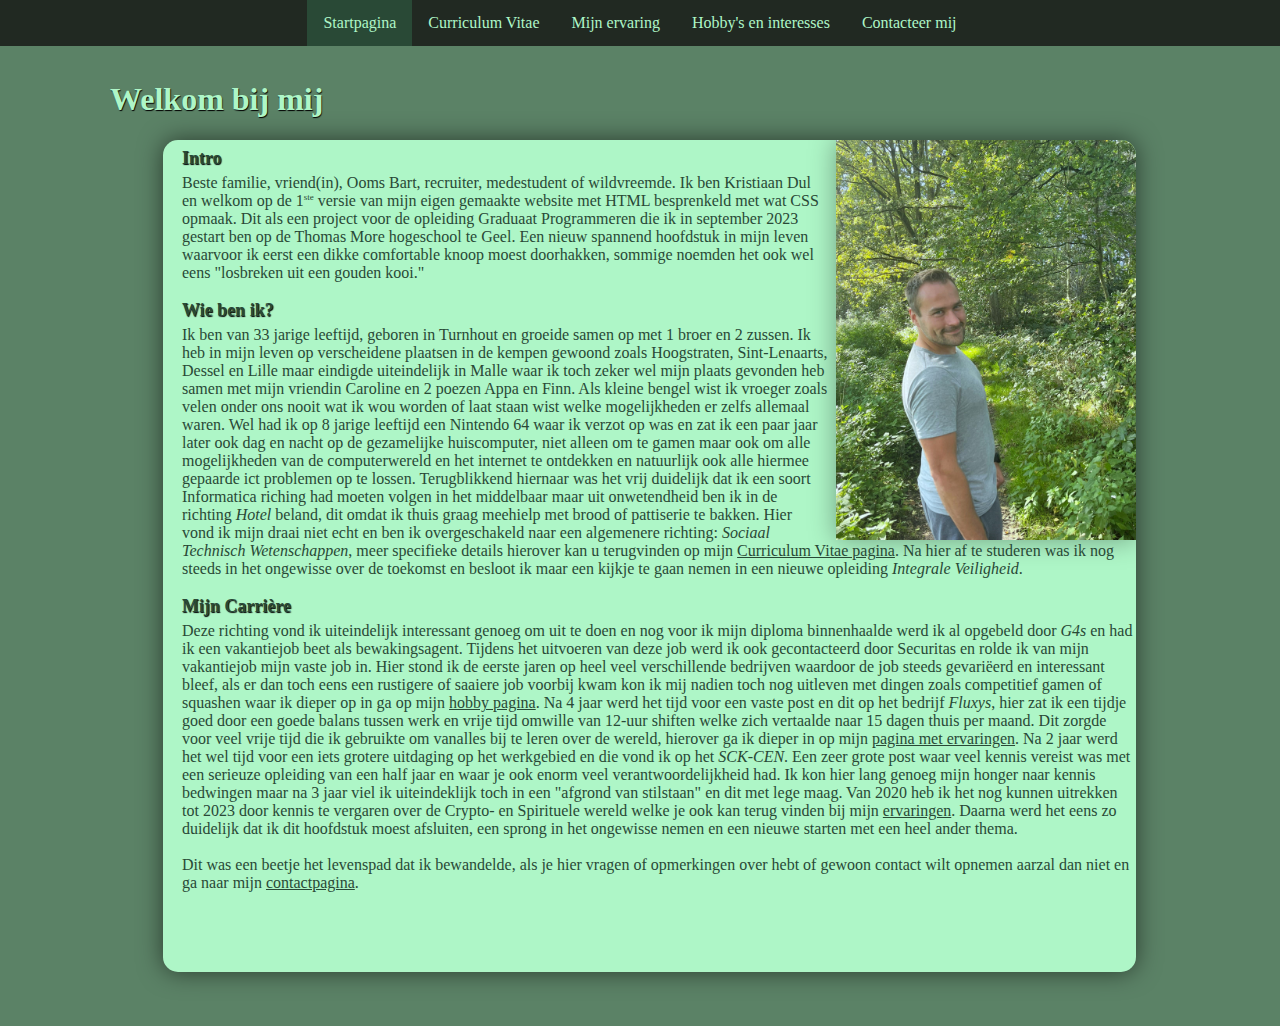
==== commit 64b40d54: "laatste loodjes" ====
--- a/index.html
+++ b/index.html
@@ -52,6 +52,7 @@
                 <br><br>
                 Dit was een beetje het levenspad dat ik bewandelde, als je hier vragen of opmerkingen over hebt of gewoon contact wilt opnemen aarzal dan niet en ga naar mijn <a href="contact.html" title="Contact" class="linkindex">contactpagina</a>.
                 </p>
+                <br><br><br><br>
             </div>
         </div>
     <br><br>
--- a/style.css
+++ b/style.css
@@ -1,4 +1,4 @@
-    /* -----algemene stijl----- moet nog alternatieve font komen*/
+    /* -----algemene stijl----- */
 body{
     font-family: Sylfaen;
     background-color: #5B8266;
@@ -11,6 +11,12 @@
 div{
     padding-left: 5%;
     padding-right: 5%;
+}
+.divcenter{
+    display: flex;
+    justify-content: center;
+    align-items: center;
+    margin: 0;
 }
 p{
     margin: 8px;
@@ -29,7 +35,7 @@
 }
 hr{
     width: 60%;
-    border: #294936 solid 0.1px;
+    border: #3E6259 solid 0.1px;
 }
 .linkindex{ 
     color: #294936;
@@ -111,11 +117,12 @@
     box-shadow: 0 0 25px rgba(0, 0, 0, 0.35);
 }
 
+
     /* ----- Tabel of Curriculum Vitae ----- */
 
 .tabel {
     border-collapse: collapse;
-    border-radius: 15px 15px 0 0;
+    border-radius: 15px 15px 3px 3px;
     overflow: hidden;
     font-size: 0.9em;
     min-width: 400px;
@@ -123,6 +130,7 @@
     width: 100%;
     caption-side: bottom;
     background-color: #294936;
+    border-bottom: #212922 solid 2px;
 }
 
 .tabel td{    
@@ -156,9 +164,6 @@
 /* ----- Ervaring pagina ----- */
 
 .lijst{
-    position: relative;
-    left: 35%;
-    right: 35%;
     background-color: #294936;
     border: #294936 solid 8px;
     color: #AEF6C7;
@@ -230,6 +235,7 @@
     height: auto;
 }
 
+
 /* ----- Contact pagina ----- */
 
 .contact{
@@ -254,7 +260,7 @@
     box-shadow: 0 0 25px rgba(0, 0, 0, 0.55);
     background-color: #294936;
     color: #AEF6C7;
-    margin-left: 30%;
+    
 }
 .divform{
     padding: 2.5px;
@@ -266,10 +272,14 @@
 }
 
 .imgcontact{
-    width: 100%;
+    width: 90%;
     height: auto;
     margin: 0%;
-    border-radius: 15px 15px 15px 15px;
-    border-bottom: #212922 solid 1.5px; 
-    box-shadow: 0 0 25px rgba(0, 0, 0, 0.55);
+    border-radius: 6px 6px 6px 6px;
+    border-bottom: #212922 solid 1.5px; 
+    box-shadow: 0 0 25px rgba(0, 0, 0, 0.55);
+}
+.hrcontact{
+    width: 60%;
+    border: #AEF6C7 solid 0.1px;
 }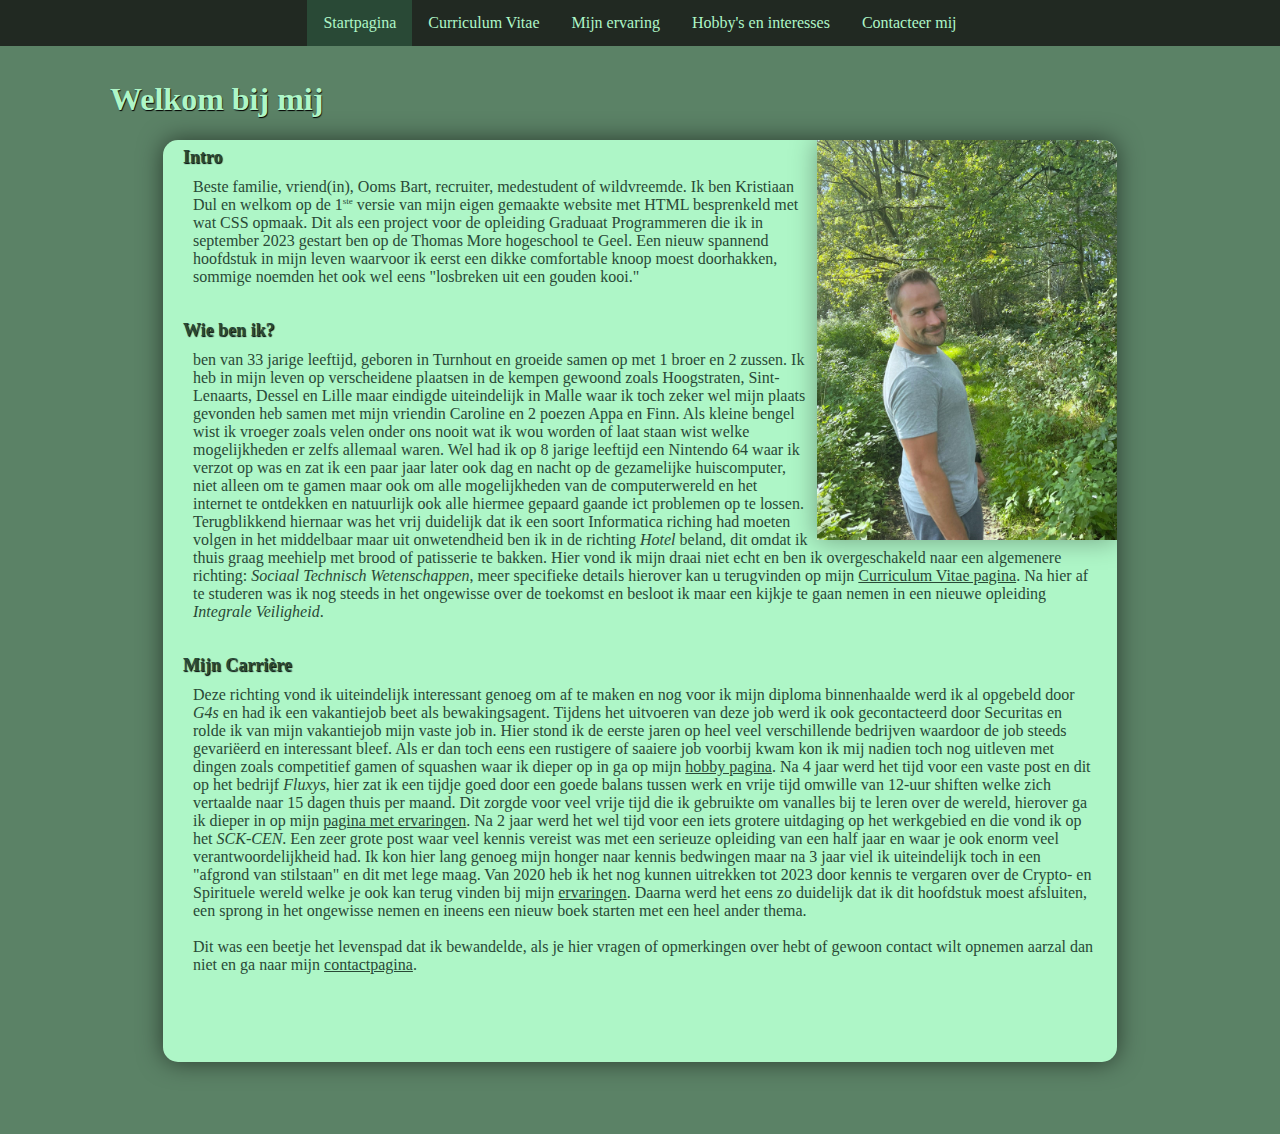
==== commit 10020cb5: "spellingsfouten en andere margingfouten opgelost" ====
--- a/index.html
+++ b/index.html
@@ -22,39 +22,47 @@
         <div>
             <div class="divpapier">
                 <img src="afbeeldingen/dulnatuur.jpg" class="imgindex" title="Kristiaan Dul" alt="Dulindenatuur">
-                <p><h2>Intro</h2> Beste familie, vriend(in), Ooms Bart, recruiter, 
-                 medestudent of wildvreemde. Ik ben Kristiaan Dul en welkom op de 1<sup class="super">ste</sup> versie van mijn eigen gemaakte website met HTML besprenkeld met 
+                <h2>Intro</h2>
+                    <p>
+                Beste familie, vriend(in), Ooms Bart, recruiter, 
+                medestudent of wildvreemde. Ik ben Kristiaan Dul en welkom op de 1<sup class="super">ste</sup> versie van mijn eigen gemaakte website met HTML besprenkeld met 
                 wat CSS opmaak. Dit als een project voor de opleiding Graduaat Programmeren die ik in september 2023 gestart ben op de Thomas More hogeschool te Geel. 
                 Een nieuw spannend hoofdstuk in mijn leven waarvoor ik eerst een dikke comfortable knoop moest doorhakken, sommige noemden het ook wel eens "losbreken uit een gouden kooi."
-                <br> <br>
+                <br> <br> </p>
+
                 <h2>Wie ben ik?</h2>
-                Ik ben van 33 jarige leeftijd, geboren in Turnhout en groeide samen op met 1 broer en 2 zussen. Ik heb in mijn leven op verscheidene plaatsen in de kempen gewoond zoals 
+                    <p> 
+                ben van 33 jarige leeftijd, geboren in Turnhout en groeide samen op met 1 broer en 2 zussen. Ik heb in mijn leven op verscheidene plaatsen in de kempen gewoond zoals 
                 Hoogstraten, Sint-Lenaarts, Dessel en Lille maar eindigde uiteindelijk in Malle waar ik toch zeker wel mijn plaats gevonden heb samen met mijn vriendin Caroline en 2 poezen Appa en Finn. 
                 Als kleine bengel wist ik vroeger zoals velen onder ons nooit wat ik wou worden of laat staan wist welke mogelijkheden er zelfs allemaal waren. Wel had ik op 8 jarige leeftijd 
                 een Nintendo 64 waar ik verzot op was en zat ik een paar jaar later ook dag en nacht op de gezamelijke huiscomputer, niet alleen om te gamen maar ook om alle mogelijkheden van 
-                de computerwereld en het internet te ontdekken en natuurlijk ook alle hiermee gepaarde ict problemen op te lossen. Terugblikkend hiernaar was het vrij duidelijk dat ik een soort Informatica 
-                riching had moeten volgen in het middelbaar maar uit onwetendheid ben ik in de richting <i>Hotel</i> beland, dit omdat ik thuis graag meehielp met brood of pattiserie te bakken. 
+                de computerwereld en het internet te ontdekken en natuurlijk ook alle hiermee gepaard gaande ict problemen op te lossen. Terugblikkend hiernaar was het vrij duidelijk dat ik een soort Informatica 
+                riching had moeten volgen in het middelbaar maar uit onwetendheid ben ik in de richting <i>Hotel</i> beland, dit omdat ik thuis graag meehielp met brood of patisserie te bakken. 
                 Hier vond ik mijn draai niet echt en ben ik overgeschakeld naar een algemenere richting: <i>Sociaal Technisch Wetenschappen</i>, meer specifieke details hierover kan u terugvinden op mijn 
                 <a href="cv.html" title="Curriculum Vitae" class="linkindex">Curriculum Vitae pagina</a>. Na hier af te studeren was ik nog steeds in het ongewisse over de toekomst en besloot ik maar een 
                 kijkje te gaan nemen in een nieuwe opleiding <i>Integrale Veiligheid</i>. 
                 <br> <br>
+
+                    </p>
                 <h2>Mijn Carrière</h2>
-                Deze richting vond ik uiteindelijk interessant genoeg om uit te doen en nog voor ik mijn diploma binnenhaalde werd ik al opgebeld door <i>G4s</i> en had ik een vakantiejob beet als bewakingsagent. 
+                    <p> 
+                Deze richting vond ik uiteindelijk interessant genoeg om af te maken en nog voor ik mijn diploma binnenhaalde werd ik al opgebeld door <i>G4s</i> en had ik een vakantiejob beet als bewakingsagent. 
                 Tijdens het uitvoeren van deze job werd ik ook gecontacteerd door Securitas en rolde ik van mijn vakantiejob mijn vaste job in. Hier stond ik de eerste jaren op heel veel verschillende bedrijven 
-                waardoor de job steeds gevariëerd en interessant bleef, als er dan toch eens een rustigere of saaiere job voorbij kwam kon ik mij nadien toch nog uitleven met dingen zoals competitief 
+                waardoor de job steeds gevariëerd en interessant bleef. Als er dan toch eens een rustigere of saaiere job voorbij kwam kon ik mij nadien toch nog uitleven met dingen zoals competitief 
                 gamen of squashen waar ik dieper op in ga op mijn <a href="hobby.html" title="Hobbies" class="linkindex">hobby pagina</a>. Na 4 jaar werd het tijd voor een vaste post en dit op het bedrijf 
                 <i>Fluxys</i>, hier zat ik een tijdje goed door een goede balans tussen werk en vrije tijd omwille van 12-uur shiften welke zich vertaalde naar 15 dagen thuis per maand. Dit zorgde voor veel vrije tijd 
                 die ik gebruikte om vanalles bij te leren over de wereld, hierover ga ik dieper in op mijn <a href="ervaring.html" title="Ervaringen" class="linkindex">pagina met ervaringen</a>. 
                 Na 2 jaar werd het wel tijd voor een iets grotere uitdaging op het werkgebied en die vond ik op het <i>SCK-CEN</i>. Een zeer grote post waar veel kennis vereist was met een serieuze opleiding van 
-                een half jaar en waar je ook enorm veel verantwoordelijkheid had. Ik kon hier lang genoeg mijn honger naar kennis bedwingen maar na 3 jaar viel ik uiteindeklijk toch in een "afgrond van stilstaan" en dit met lege maag. 
+                een half jaar en waar je ook enorm veel verantwoordelijkheid had. Ik kon hier lang genoeg mijn honger naar kennis bedwingen maar na 3 jaar viel ik uiteindelijk toch in een "afgrond van stilstaan" en dit met lege maag. 
                 Van 2020 heb ik het nog kunnen uitrekken tot 2023 door kennis te vergaren over de Crypto- en Spirituele wereld welke je ook kan terug vinden bij mijn <a href="ervaring.html" title="Ervaringen" class="linkindex">ervaringen</a>. 
-                Daarna werd het eens zo duidelijk dat ik dit hoofdstuk moest afsluiten, een sprong in het ongewisse nemen en een nieuwe starten met een heel ander thema.
+                Daarna werd het eens zo duidelijk dat ik dit hoofdstuk moest afsluiten, een sprong in het ongewisse nemen en ineens een nieuw boek starten met een heel ander thema.
                 <br><br>
                 Dit was een beetje het levenspad dat ik bewandelde, als je hier vragen of opmerkingen over hebt of gewoon contact wilt opnemen aarzal dan niet en ga naar mijn <a href="contact.html" title="Contact" class="linkindex">contactpagina</a>.
-                </p>
+                    </p>
                 <br><br><br><br>
+                
             </div>
         </div>
-    <br><br>
+    <br><br><br>
 </body>
 </html>--- a/style.css
+++ b/style.css
@@ -17,9 +17,22 @@
     justify-content: center;
     align-items: center;
     margin: 0;
+    padding: 0;
+}
+.divpapier{
+    width: 100%;
+    padding: 0px;
+    padding-top: 0px;
+    border-radius: 15px 15px 15px 15px;
+    overflow: hidden; 
+    box-shadow: 0 0 25px rgba(0, 0, 0, 0.55);
+    background-color: #AEF6C7;
+    color: #294936;
 }
 p{
-    margin: 8px;
+    margin-top: 10px;
+    margin-left: 30px;
+    margin-right: 20px;
 }
 h1, h2{
     text-shadow: 0.7px 0.7px 1px #000;
@@ -27,8 +40,8 @@
 h2{
     font-size: large;
     margin-bottom: 5px;
-    margin-top: 0;
-    margin-left: 0px;
+    margin-top: 7px;
+    margin-left: 20px;
 }
 .super{
     font-size: xx-small;
@@ -51,17 +64,7 @@
 .linkindex:visited{
     color: #5B8266;
 }
-.divpapier{
-    width: 100%;
-    padding: 0px;
-    padding-top: 0px;
-    padding-left: 19px;
-    border-radius: 15px 15px 15px 15px;
-    overflow: hidden; 
-    box-shadow: 0 0 25px rgba(0, 0, 0, 0.55);
-    background-color: #AEF6C7;
-    color: #294936;
-}
+
 
     /* ----- navigatie balk ----- */
 
@@ -104,6 +107,7 @@
     background-color: #294936;
     opacity: 80%;
 }
+
 
     /* ----- Startpagina of Index----- */
 
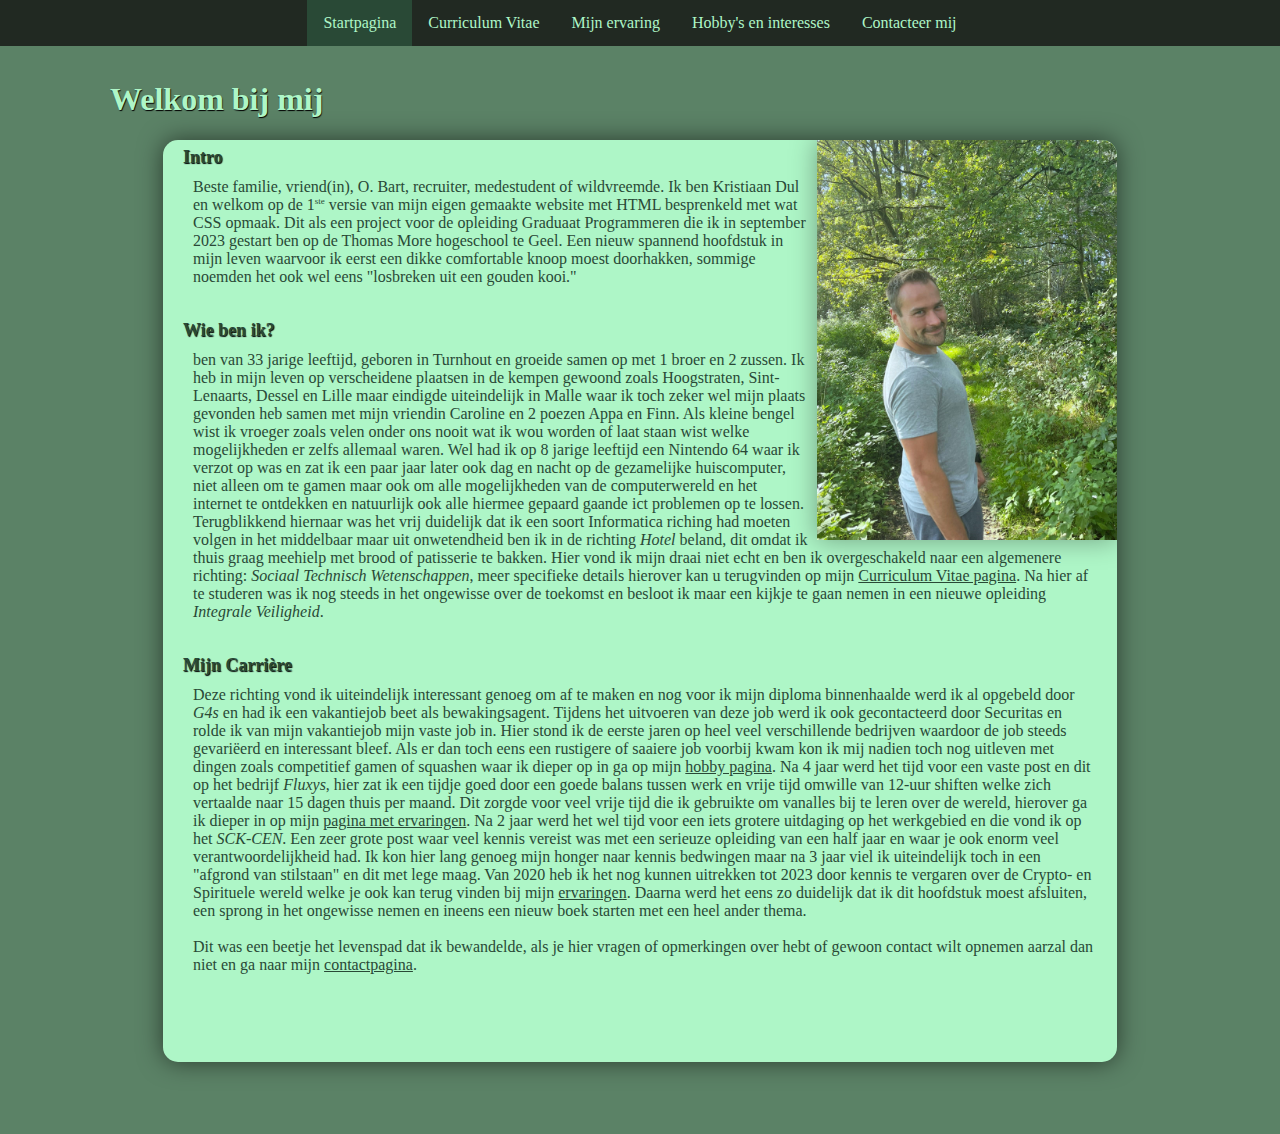
==== commit 0ab54829: "mini detail" ====
--- a/index.html
+++ b/index.html
@@ -24,7 +24,7 @@
                 <img src="afbeeldingen/dulnatuur.jpg" class="imgindex" title="Kristiaan Dul" alt="Dulindenatuur">
                 <h2>Intro</h2>
                     <p>
-                Beste familie, vriend(in), Ooms Bart, recruiter, 
+                Beste familie, vriend(in), O.  Bart, recruiter, 
                 medestudent of wildvreemde. Ik ben Kristiaan Dul en welkom op de 1<sup class="super">ste</sup> versie van mijn eigen gemaakte website met HTML besprenkeld met 
                 wat CSS opmaak. Dit als een project voor de opleiding Graduaat Programmeren die ik in september 2023 gestart ben op de Thomas More hogeschool te Geel. 
                 Een nieuw spannend hoofdstuk in mijn leven waarvoor ik eerst een dikke comfortable knoop moest doorhakken, sommige noemden het ook wel eens "losbreken uit een gouden kooi."
